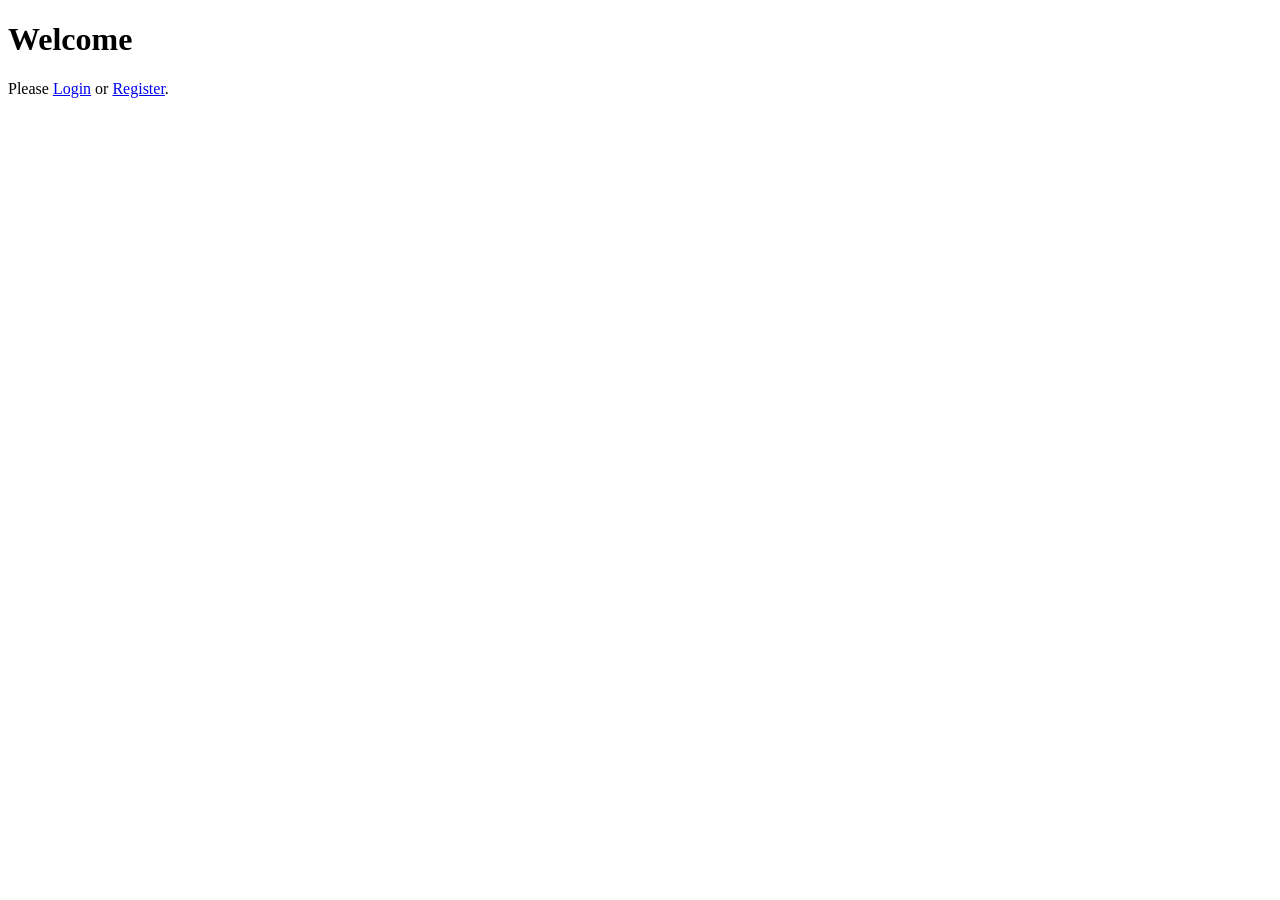
==== index.html @ 6b524715 "initial file setups" ====
<!DOCTYPE html>
<html lang="en">
<head>
    <meta charset="UTF-8">
    <meta name="viewport" content="width=device-width, initial-scale=1.0">
    <title>Welcome - User Profile Management System</title>
</head>
<body>
    <h1>Welcome</h1>
    <p>Please <a href="login.html">Login</a> or <a href="register.html">Register</a>.</p>
</body>
</html>
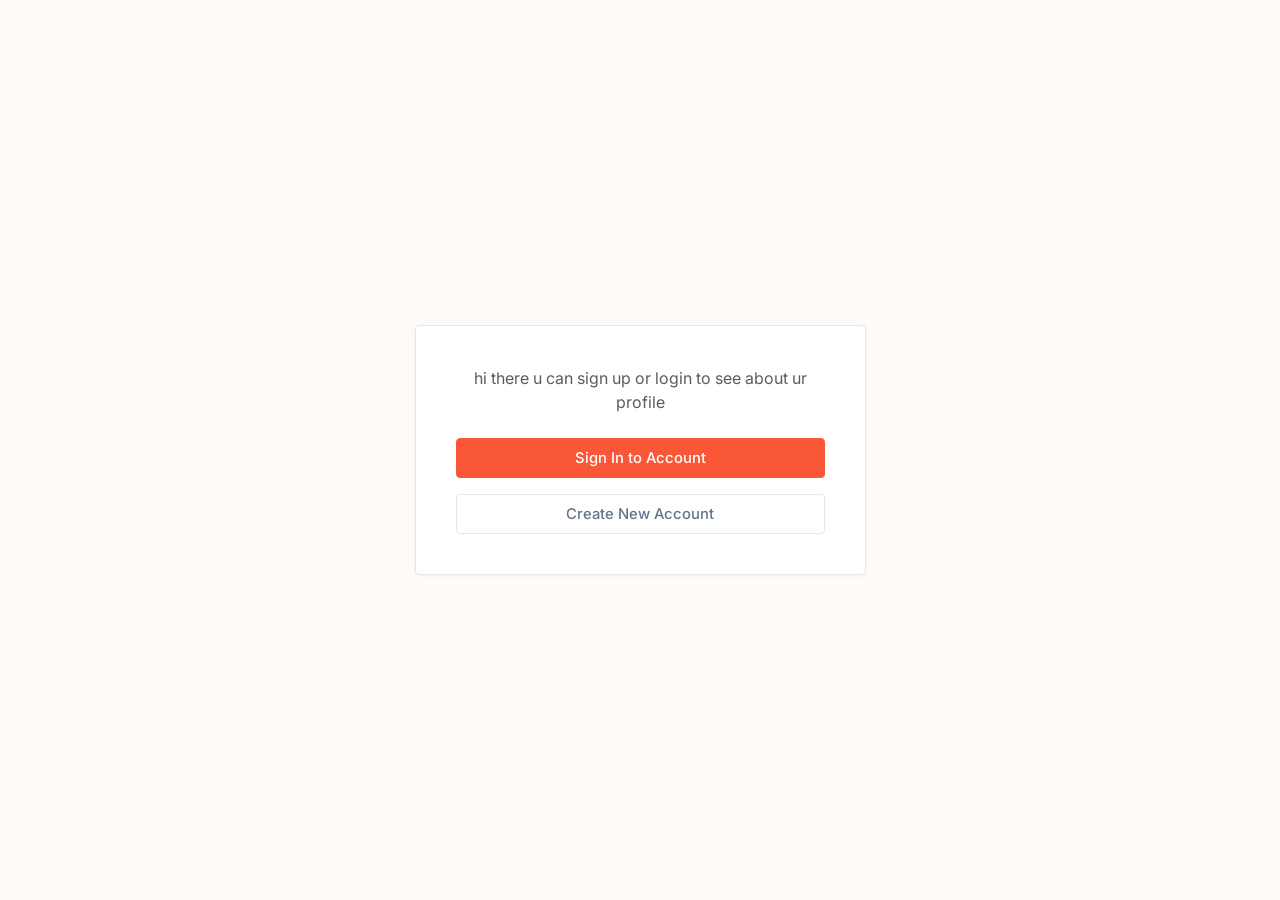
==== commit 8ee64412: "initial ui for all files done" ====
--- a/index.html
+++ b/index.html
@@ -3,10 +3,39 @@
 <head>
     <meta charset="UTF-8">
     <meta name="viewport" content="width=device-width, initial-scale=1.0">
-    <title>Welcome - User Profile Management System</title>
+    <title>Welcome - Auth & Profile System</title>
+    
+    <!-- Redirection check before rendering UI to avoid screen flash -->
+    <script>
+        if (localStorage.getItem('session_token')) {
+            window.location.href = 'profile.html';
+        }
+    </script>
+
+    <!-- Bootstrap 5 CSS -->
+    <link href="https://cdn.jsdelivr.net/npm/bootstrap@5.3.3/dist/css/bootstrap.min.css" rel="stylesheet">
+    <!-- Custom CSS -->
+    <link href="css/style.css" rel="stylesheet">
 </head>
-<body>
-    <h1>Welcome</h1>
-    <p>Please <a href="login.html">Login</a> or <a href="register.html">Register</a>.</p>
+<body class="d-flex flex-column min-vh-100">
+
+    <!-- Main Content Container -->
+    <main class="container my-auto">
+        <div class="row justify-content-center">
+            <div class="col-md-7 col-lg-5 text-center">
+                <div class="custom-card">
+                    <p class="mb-4 text-center fs-6 text-muted">hi there u can sign up or login to see about ur profile</p>
+
+                    <div class="d-grid gap-3">
+                        <a href="login.html" class="btn btn-primary btn-lg py-2">Sign In to Account</a>
+                        <a href="register.html" class="btn btn-outline-secondary btn-lg py-2">Create New Account</a>
+                    </div>
+                </div>
+            </div>
+        </div>
+    </main>
+
+    <!-- Bootstrap Bundle JS -->
+    <script src="https://cdn.jsdelivr.net/npm/bootstrap@5.3.3/dist/js/bootstrap.bundle.min.js"></script>
 </body>
 </html>
--- a/css/style.css
+++ b/css/style.css
@@ -0,0 +1,161 @@
+/* css/style.css */
+/* Shared Stylesheet for User Profile Management System */
+
+@import url('https://fonts.googleapis.com/css2?family=Inter:wght@300;400;500;600;700&display=swap');
+
+:root {
+    --font-primary: 'Inter', -apple-system, BlinkMacSystemFont, "Segoe UI", Roboto, sans-serif;
+    
+    /* Sunset Orange Color Palette */
+    --color-bg: #fdfaf7;        /* Warm soft off-white background */
+    --color-card-bg: #ffffff;
+    --color-text-main: #1e293b;  /* Slate-800: Soft dark for text */
+    --color-text-muted: #64748b; /* Slate-500: Muted text */
+    --color-primary: #f95738;    /* Sunset Orange */
+    --color-primary-hover: #e03f20; /* Darker sunset for hover */
+    --color-border: #e2e8f0;     /* Soft grey border */
+    --color-border-focus: #f95738; /* Sunset focus */
+    
+    /* Layout & Shadow tokens */
+    --shadow-sm: 0 1px 3px 0 rgba(0, 0, 0, 0.05);
+    --shadow-md: 0 4px 6px -1px rgba(0, 0, 0, 0.05);
+    --border-radius: 4px;       /* Sharper, cleaner border-radius */
+}
+
+body {
+    background-color: var(--color-bg);
+    color: var(--color-text-main);
+    font-family: var(--font-primary);
+    min-height: 100vh;
+    display: flex;
+    flex-direction: column;
+}
+
+/* Custom Card Layout */
+.custom-card {
+    background-color: var(--color-card-bg);
+    border: 1px solid var(--color-border);
+    border-radius: var(--border-radius);
+    box-shadow: var(--shadow-sm);
+    padding: 2.5rem;
+    transition: box-shadow 0.2s ease-in-out;
+}
+
+.custom-card:hover {
+    box-shadow: var(--shadow-md);
+}
+
+.custom-card-header {
+    border-bottom: 1px solid var(--color-border);
+    margin-bottom: 1.5rem;
+    padding-bottom: 1rem;
+}
+
+/* Typography Overrides */
+h1, h2, h3, h4, h5, h6 {
+    color: var(--color-text-main);
+    font-weight: 600;
+    letter-spacing: -0.025em;
+}
+
+.text-primary {
+    color: var(--color-primary) !important;
+}
+
+/* Bootstrap Inputs Restyling */
+.form-control, .form-select {
+    font-size: 0.925rem;
+    padding: 0.625rem 0.875rem;
+    border: 1px solid var(--color-border);
+    border-radius: var(--border-radius);
+    color: var(--color-text-main);
+    background-color: #ffffff;
+    transition: border-color 0.15s ease-in-out, box-shadow 0.15s ease-in-out;
+}
+
+.form-control:focus, .form-select:focus {
+    color: var(--color-text-main);
+    border-color: var(--color-border-focus);
+    box-shadow: 0 0 0 3px rgba(249, 87, 56, 0.15);
+    outline: 0;
+}
+
+.form-label {
+    font-weight: 500;
+    font-size: 0.875rem;
+    color: var(--color-text-muted);
+    margin-bottom: 0.5rem;
+}
+
+/* Button Restyling */
+.btn-primary {
+    background-color: var(--color-primary);
+    border-color: var(--color-primary);
+    font-weight: 500;
+    font-size: 0.925rem;
+    padding: 0.625rem 1.25rem;
+    border-radius: var(--border-radius);
+    transition: background-color 0.15s ease-in-out, border-color 0.15s ease-in-out;
+}
+
+.btn-primary:hover, .btn-primary:focus, .btn-primary:active {
+    background-color: var(--color-primary-hover) !important;
+    border-color: var(--color-primary-hover) !important;
+}
+
+.btn-outline-secondary {
+    border-color: var(--color-border);
+    color: var(--color-text-muted);
+    font-weight: 500;
+    font-size: 0.925rem;
+    padding: 0.625rem 1.25rem;
+    border-radius: var(--border-radius);
+}
+
+.btn-outline-secondary:hover {
+    background-color: var(--color-bg);
+    border-color: var(--color-border);
+    color: var(--color-text-main);
+}
+
+/* Alert Boxes */
+.alert {
+    border-radius: var(--border-radius);
+    font-size: 0.875rem;
+    border: 1px solid transparent;
+}
+
+.alert-danger {
+    background-color: #fef2f2;
+    border-color: #fee2e2;
+    color: #991b1b;
+}
+
+.alert-success {
+    background-color: #f0fdf4;
+    border-color: #dcfce7;
+    color: #166534;
+}
+
+/* Navigation bar */
+.custom-navbar {
+    background-color: #ffffff;
+    border-bottom: 1px solid var(--color-border);
+    padding: 1rem 0;
+}
+
+.navbar-brand {
+    font-weight: 700;
+    font-size: 1.25rem;
+    color: var(--color-primary) !important;
+}
+
+/* Footer styling */
+footer {
+    margin-top: auto;
+    background-color: #ffffff;
+    border-top: 1px solid var(--color-border);
+    padding: 1.5rem 0;
+    font-size: 0.825rem;
+    color: var(--color-text-muted);
+}
